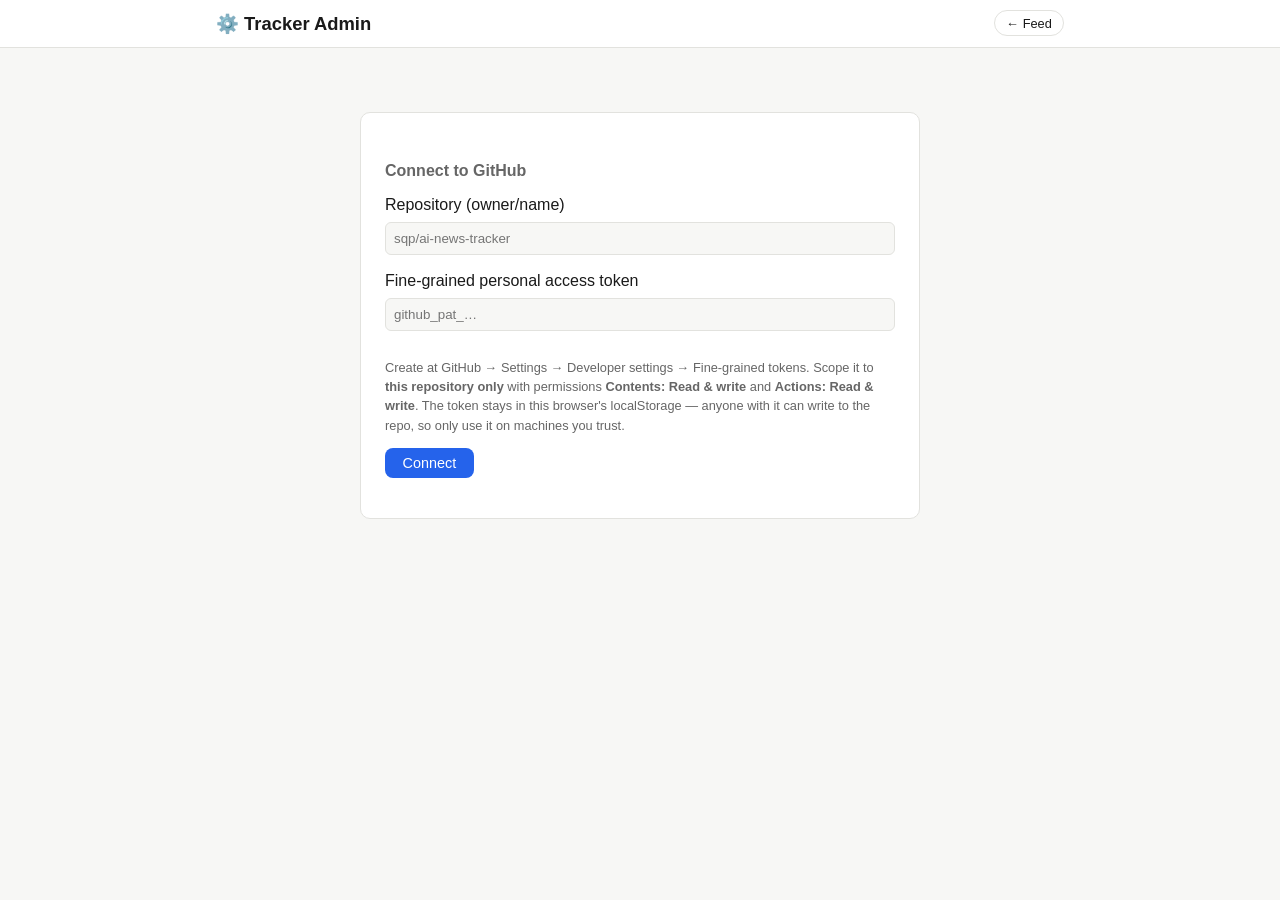
==== site/admin.html @ 7be19966 "SQP AI News Tracker: daily open-source LLM feed with Claude curation Pipeline (Python) scans GitHub," ====
<!DOCTYPE html>
<html lang="en">
<head>
  <meta charset="UTF-8">
  <meta name="viewport" content="width=device-width, initial-scale=1.0">
  <title>SQP Tracker Admin</title>
  <link rel="stylesheet" href="assets/styles.css">
  <style>
    .setup { max-width: 560px; margin: 3rem auto; background: var(--surface);
             border: 1px solid var(--border); border-radius: 10px; padding: 1.5rem; }
    .setup input { width: 100%; padding: 0.5rem; margin: 0.3rem 0 0.9rem;
                   border: 1px solid var(--border); border-radius: 6px;
                   background: var(--bg); color: var(--text); }
    .setup .note { font-size: 0.8rem; color: var(--text-dim); }
    .tabs { display: flex; gap: 0.5rem; margin: 1rem 0; }
    .tab-btn { padding: 0.4rem 1rem; border-radius: 8px; border: 1px solid var(--border);
               background: var(--surface); color: var(--text); cursor: pointer; }
    .tab-btn.active { border-color: var(--accent); color: var(--accent); font-weight: 600; }
    .toolbar { display: flex; gap: 0.5rem; align-items: center; flex-wrap: wrap; margin: 0.8rem 0; }
    button.primary { background: var(--accent); color: #fff; border: none;
                     border-radius: 8px; padding: 0.45rem 1.1rem; cursor: pointer; font-size: 0.9rem; }
    button.ghost { background: none; border: 1px solid var(--border); border-radius: 8px;
                   padding: 0.45rem 0.9rem; color: var(--text); cursor: pointer; font-size: 0.9rem; }
    .src-section { background: var(--surface); border: 1px solid var(--border);
                   border-radius: 10px; padding: 0.8rem 1rem; margin-bottom: 0.8rem; }
    .src-section h3 { margin: 0 0 0.5rem; font-size: 0.95rem; }
    .src-row { display: flex; gap: 0.5rem; align-items: center; margin-bottom: 0.35rem; }
    .src-row input[type=text] { flex: 1; padding: 0.3rem 0.5rem; border: 1px solid var(--border);
                                 border-radius: 6px; background: var(--bg); color: var(--text); }
    .src-row .rm { color: #dc2626; cursor: pointer; background: none; border: none; font-size: 1rem; }
    .add-row { font-size: 0.82rem; }
    .cur-actions button { margin-left: 0.3rem; }
    .cur-actions .on { color: var(--pin); font-weight: 700; }
    #save-status, #run-status { font-size: 0.85rem; color: var(--text-dim); }
    .danger { color: #dc2626; }
  </style>
</head>
<body>
  <header class="topbar">
    <div class="topbar-inner">
      <h1>⚙️ Tracker Admin</h1>
      <div class="topbar-meta">
        <a class="pill" href="index.html">← Feed</a>
        <button id="forget-token" class="pill danger hidden">Forget token</button>
      </div>
    </div>
  </header>

  <main>
    <!-- token / repo gate -->
    <div id="setup" class="setup hidden">
      <h2>Connect to GitHub</h2>
      <label>Repository (owner/name)</label>
      <input type="text" id="repo-input" placeholder="sqp/ai-news-tracker">
      <label>Fine-grained personal access token</label>
      <input type="password" id="token-input" placeholder="github_pat_…">
      <p class="note">Create at GitHub → Settings → Developer settings → Fine-grained tokens.
        Scope it to <strong>this repository only</strong> with permissions
        <strong>Contents: Read &amp; write</strong> and <strong>Actions: Read &amp; write</strong>.
        The token stays in this browser's localStorage — anyone with it can write to the repo,
        so only use it on machines you trust.</p>
      <button class="primary" id="connect-btn">Connect</button>
      <p id="setup-error" class="danger"></p>
    </div>

    <!-- admin app -->
    <div id="app" class="hidden">
      <div class="toolbar">
        <div class="tabs">
          <button class="tab-btn active" data-tab="sources">Sources</button>
          <button class="tab-btn" data-tab="curate">Curate</button>
        </div>
        <span style="flex:1"></span>
        <button class="ghost" id="rescan-btn">🔄 Re-scan now</button>
        <span id="run-status"></span>
      </div>

      <div id="tab-sources">
        <div id="sources-editor"></div>
        <div class="toolbar">
          <button class="primary" id="save-sources">Save sources</button>
          <span id="save-status"></span>
        </div>
      </div>

      <div id="tab-curate" class="hidden">
        <p class="note" style="color: var(--text-dim); font-size: 0.85rem;">
          Pin surfaces an item at the top of the feed; Hide removes it; tags are shown on the card.
          Changes apply live on the site within ~a minute (raw.githubusercontent cache) and are
          baked in on the next pipeline run.</p>
        <div id="curate-list"></div>
        <div class="toolbar">
          <button class="primary" id="save-overrides">Save changes</button>
          <span id="curate-status"></span>
        </div>
      </div>
    </div>
  </main>

  <script src="assets/vendor/js-yaml.min.js"></script>
  <script src="assets/admin.js"></script>
</body>
</html>
---- site/assets/styles.css ----
:root {
  --bg: #f7f7f5;
  --surface: #ffffff;
  --text: #1a1a1a;
  --text-dim: #666;
  --border: #e2e2de;
  --accent: #2563eb;
  --pin: #b45309;
  --warn-bg: #fef3c7;
  --warn-text: #92400e;
  --cat-new-model-release: #7c3aed;
  --cat-tooling: #2563eb;
  --cat-research: #059669;
  --cat-fine-tune: #d97706;
  --cat-dataset: #0891b2;
  --cat-discussion: #6b7280;
}
[data-theme="dark"] {
  --bg: #111214;
  --surface: #1b1d21;
  --text: #e8e8e6;
  --text-dim: #9a9a97;
  --border: #2c2f35;
  --accent: #60a5fa;
  --pin: #fbbf24;
  --warn-bg: #3a2f10;
  --warn-text: #fcd34d;
}
@media (prefers-color-scheme: dark) {
  :root:not([data-theme="light"]) {
    --bg: #111214;
    --surface: #1b1d21;
    --text: #e8e8e6;
    --text-dim: #9a9a97;
    --border: #2c2f35;
    --accent: #60a5fa;
    --pin: #fbbf24;
    --warn-bg: #3a2f10;
    --warn-text: #fcd34d;
  }
}

* { box-sizing: border-box; }
body {
  margin: 0;
  font-family: -apple-system, BlinkMacSystemFont, "Segoe UI", Roboto, sans-serif;
  background: var(--bg);
  color: var(--text);
  line-height: 1.5;
}
a { color: var(--accent); text-decoration: none; }
a:hover { text-decoration: underline; }

.topbar {
  position: sticky; top: 0; z-index: 10;
  background: var(--surface);
  border-bottom: 1px solid var(--border);
}
.topbar-inner {
  max-width: 880px; margin: 0 auto; padding: 0.6rem 1rem;
  display: flex; align-items: center; justify-content: space-between; gap: 1rem;
  flex-wrap: wrap;
}
.topbar h1 { font-size: 1.15rem; margin: 0; }
.topbar-meta { display: flex; align-items: center; gap: 0.5rem; color: var(--text-dim); font-size: 0.85rem; }
.pill {
  border: 1px solid var(--border); border-radius: 999px;
  padding: 0.15rem 0.7rem; font-size: 0.8rem;
  background: var(--surface); color: var(--text); cursor: pointer;
}
.pill:hover { border-color: var(--accent); text-decoration: none; }

.status-strip {
  background: var(--warn-bg); color: var(--warn-text);
  padding: 0.4rem 1rem; font-size: 0.85rem; text-align: center;
}
.hidden { display: none !important; }

main { max-width: 880px; margin: 0 auto; padding: 1rem; }
footer { max-width: 880px; margin: 2rem auto; padding: 0 1rem; color: var(--text-dim); font-size: 0.8rem; }

.controls {
  display: flex; flex-wrap: wrap; gap: 0.6rem; align-items: center;
  margin-bottom: 1.2rem;
}
#search {
  flex: 1 1 220px; padding: 0.45rem 0.8rem;
  border: 1px solid var(--border); border-radius: 8px;
  background: var(--surface); color: var(--text); font-size: 0.9rem;
}
.chips { display: flex; flex-wrap: wrap; gap: 0.3rem; }
.chip {
  border: 1px solid var(--border); border-radius: 999px;
  padding: 0.12rem 0.6rem; font-size: 0.78rem; cursor: pointer;
  background: var(--surface); color: var(--text-dim);
}
.chip.active { border-color: var(--accent); color: var(--accent); font-weight: 600; }
.slider-label { display: flex; align-items: center; gap: 0.4rem; font-size: 0.8rem; color: var(--text-dim); }

h2 { font-size: 1rem; margin: 1.4rem 0 0.6rem; color: var(--text-dim); }

.card {
  background: var(--surface);
  border: 1px solid var(--border); border-radius: 10px;
  padding: 0.7rem 0.9rem; margin-bottom: 0.55rem;
}
.card.pinned { border-left: 3px solid var(--pin); }
.card-top { display: flex; align-items: baseline; gap: 0.5rem; flex-wrap: wrap; }
.badge {
  font-size: 0.68rem; font-weight: 700; letter-spacing: 0.02em;
  border-radius: 4px; padding: 0.05rem 0.4rem; color: #fff; white-space: nowrap;
}
.importance {
  font-size: 0.75rem; font-weight: 700; color: var(--text-dim);
  border: 1px solid var(--border); border-radius: 4px; padding: 0 0.35rem;
}
.importance.high { color: #fff; background: var(--cat-new-model-release); border-color: transparent; }
.card-title { font-weight: 600; font-size: 0.95rem; }
.card-summary { margin: 0.25rem 0 0.35rem; font-size: 0.86rem; color: var(--text); }
.card-meta { font-size: 0.75rem; color: var(--text-dim); display: flex; flex-wrap: wrap; gap: 0.6rem; }
.tag { color: var(--accent); }
.uncurated { font-style: italic; }
.empty { color: var(--text-dim); text-align: center; margin-top: 2rem; }

details.day { margin-bottom: 0.4rem; }
details.day summary {
  cursor: pointer; font-size: 0.95rem; font-weight: 600;
  padding: 0.4rem 0; color: var(--text-dim);
}
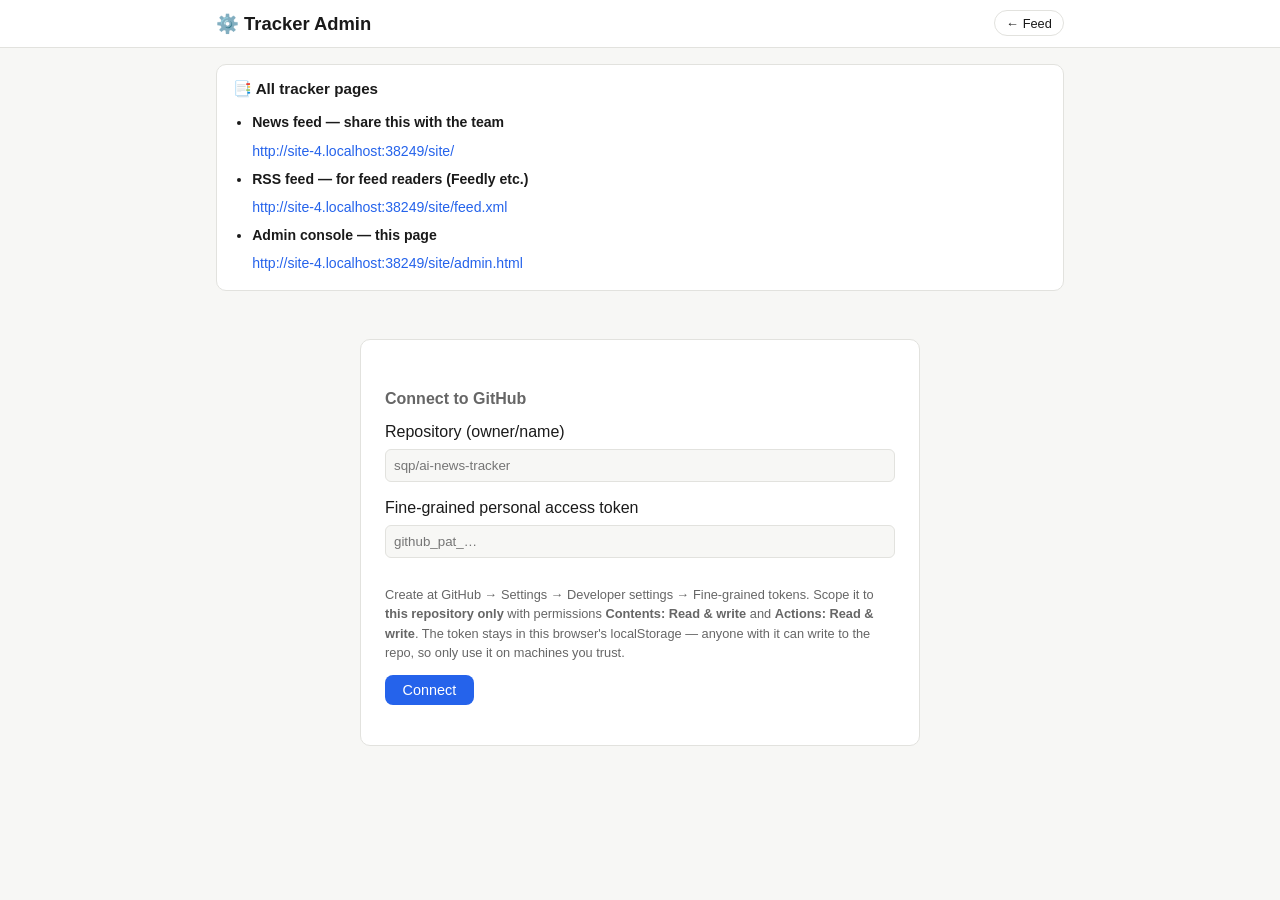
==== commit 1c647ad9: "feat: link hub on admin page listing every tracker page Co-Authored-By: Claude Fable 5 <noreply@anth" ====
--- a/site/admin.html
+++ b/site/admin.html
@@ -47,6 +47,12 @@
   </header>
 
   <main>
+    <!-- always-visible link hub -->
+    <div class="src-section" id="page-links-card">
+      <h3>📑 All tracker pages</h3>
+      <ul id="links-list" style="margin:0; padding-left:1.2rem; font-size:0.88rem; line-height:2;"></ul>
+    </div>
+
     <!-- token / repo gate -->
     <div id="setup" class="setup hidden">
       <h2>Connect to GitHub</h2>
--- a/site/assets/styles.css
+++ b/site/assets/styles.css
@@ -122,6 +122,21 @@
 .uncurated { font-style: italic; }
 .empty { color: var(--text-dim); text-align: center; margin-top: 2rem; }
 
+.boards { display: grid; grid-template-columns: repeat(auto-fit, minmax(250px, 1fr));
+          gap: 0.8rem; margin: 0.4rem 0 1rem; }
+.board {
+  background: var(--surface); border: 1px solid var(--border);
+  border-radius: 10px; padding: 0.6rem 0.9rem;
+}
+.board h2 { margin: 0.1rem 0 0.5rem; }
+.board ol { margin: 0; padding-left: 1.4rem; }
+.board li { margin-bottom: 0.35rem; font-size: 0.85rem; }
+.board .stars { color: var(--text-dim); white-space: nowrap; }
+.board .delta { color: #059669; font-weight: 600; white-space: nowrap; }
+[data-theme="dark"] .board .delta { color: #34d399; }
+.board .desc { display: block; color: var(--text-dim); font-size: 0.76rem;
+               overflow: hidden; text-overflow: ellipsis; white-space: nowrap; }
+
 details.day { margin-bottom: 0.4rem; }
 details.day summary {
   cursor: pointer; font-size: 0.95rem; font-weight: 600;
